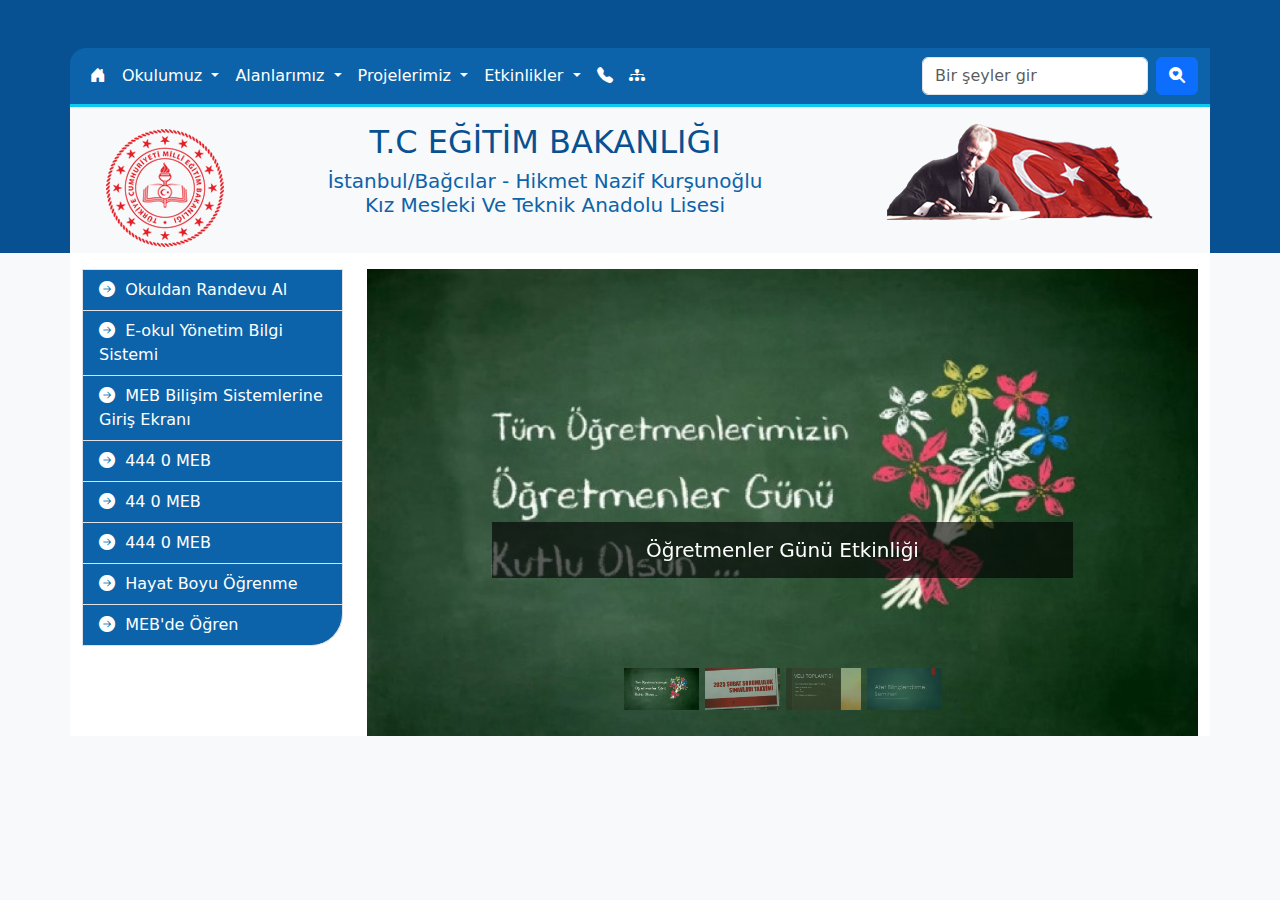
==== 20250305/index.html @ eaf4076a "Add files via upload" ====
<!doctype html>
<html lang="tr">
  <head>
    <meta charset="utf-8">
    <meta name="viewport" content="width=device-width, initial-scale=1">
    <title>HNK</title>
    <link href="https://cdn.jsdelivr.net/npm/bootstrap@5.3.3/dist/css/bootstrap.min.css" rel="stylesheet" integrity="sha384-QWTKZyjpPEjISv5WaRU9OFeRpok6YctnYmDr5pNlyT2bRjXh0JMhjY6hW+ALEwIH" crossorigin="anonymous">
    <link rel="stylesheet" href="https://cdn.jsdelivr.net/npm/bootstrap-icons@1.11.3/font/bootstrap-icons.min.css">
    <link rel="stylesheet" href="tasarim.css">
  </head>
  <body class="bg-light">  
    <!--üst bölüm-->
    <header class="pt-5">
        <div class="container">

            <!--manin menü-->
            <div class="row">
                <nav id="main-menu" class="navbar navbar-expand-lg border-bottom border-3 border-info sol-ust-yuvarla">
                    <div class="container-fluid">
                      <button class="navbar-toggler" type="button" data-bs-toggle="collapse" data-bs-target="#mainNav" aria-controls="mainNav" aria-expanded="false" aria-label="Toggle navigation">
                        <span class="navbar-toggler-icon"></span>
                      </button>
                      <div class="collapse navbar-collapse" id="mainNav">
                        <ul class="navbar-nav me-auto mb-2 mb-lg-0">
                          <li class="nav-item">
                            <a class="nav-link active" aria-current="page" href="index.html"><i class="bi bi-house-door-fill"></i></a>
                          </li>

                          <!--açılır menü-->
                          <li class="nav-item dropdown">
                            <a class="nav-link dropdown-toggle" href="#" role="button" data-bs-toggle="dropdown" aria-expanded="false">
                              Okulumuz
                            </a>
                            <ul class="dropdown-menu">
                              <li><a class="dropdown-item" href="#">Müdür</a></li>
                              <li><a class="dropdown-item" href="#">Kadromuz</a></li>
                              <li><a class="dropdown-item" href="#">Tarihçe</a></li>
                              <li><a class="dropdown-item" href="#">Okulumuz Hakkında</a></li>
                            </ul>
                          </li>
                            <!--açılır menü-->
                            <li class="nav-item dropdown">
                                <a class="nav-link dropdown-toggle" href="#" role="button" data-bs-toggle="dropdown" aria-expanded="false">
                                  Alanlarımız
                                </a>
                                <ul class="dropdown-menu">
                                  <li><a class="dropdown-item" href="#">Bilişim Teknolojileri</a></li>
                                  <li><a class="dropdown-item" href="#">Çocuk Gelişim</a></li>
                                  <li><a class="dropdown-item" href="#">Moda Tasarım</a></li>
                                  <li><a class="dropdown-item" href="#">Grafik Ve Fotoğraf</a></li>
                                </ul>
                              </li>
                                <!--açılır menü-->
                          <li class="nav-item dropdown">
                            <a class="nav-link dropdown-toggle" href="#" role="button" data-bs-toggle="dropdown" aria-expanded="false">
                              Projelerimiz
                            </a>
                            <ul class="dropdown-menu">
                              <li><a class="dropdown-item" href="#">Etwinning</a></li>
                              <li><a class="dropdown-item" href="#">Erasmus</a></li>
                              <li><a class="dropdown-item" href="#">Çekya Öğretmen Hareketliliği</a></li>
                            </ul>
                          </li>
                            <!--açılır menü-->
                            <li class="nav-item dropdown">
                                <a class="nav-link dropdown-toggle" href="#" role="button" data-bs-toggle="dropdown" aria-expanded="false">
                                  Etkinlikler
                                </a>
                                <ul class="dropdown-menu">
                                  <li><a class="dropdown-item" href="#">Uygulama Anasınıfı</a></li>
                                  <li><a class="dropdown-item" href="#">Mevlid</a></li>
                                  <li><a class="dropdown-item" href="#">24 Kasım</a></li>
                                  <li><a class="dropdown-item" href="#">İstanbul Okuyor</a></li>
                                  <li><a class="dropdown-item" href="#">Akıllı İlaç Kullanımı</a></li>
                                </ul>
                              </li>

                              <li class="nav-item">
                                <a href="#" class="nav-link"><i class="bi bi-telephone-fill"></i></a>
                              </li> 
                              <li class="nav-item">
                                <a href="#" class="nav-link"><i class="bi bi-diagram-3-fill"></i></i></a>
                              </li> 
                        </ul>
                        <form class="d-flex" role="search">
                          <input class="form-control me-2" type="search" placeholder="Bir şeyler gir" aria-label="Search">
                          <button class="btn btn-primary" type="submit"><i class="bi bi-search-heart-fill"></i></button>
                        </form>
                      </div>
                    </div>
                  </nav>
            </div>
            <!--site başlık-->
            <div class="row bg-light text-center pt-3">
                <!--logo-->
                <div class="col-12 col-md-2">
                    <a href="index.html">
                        <img src="res/meb_logo.png" alt="Meb Logo" class="img-fluid"><!--fluid resmin cihaza göre küçülmesini sağlıyor-->
                    </a>
                </div>
                <!--site başlık-->
                <div id="site-baslik" class="col-12 col-md-6">
                    <h2 class="text-uppercase">t.c eğitim bakanlığı</h2><!--text-uppercase yazdığımız yazıyı büyültüyor-->
                    <h3 class="fs-5">İstanbul/Bağcılar - Hikmet Nazif Kurşunoğlu <br> Kız Mesleki Ve Teknik Anadolu Lisesi</h3>   
                </div>
                <!--Atatürk-->
                <div class="col-12 col-md-4">
                  <img src="res/atabayrak.png" alt="Atatürk" class="img-fluid">
                </div>
            </div>
        </div>
    </header>

    <!--orta bölüm-->
    <main>
      <div class="container bg-white">
          <!--satır 1-->
      <div class="row pt-3">
        <div class="col-12 col-md-3" id="baglanti-liste">
          <ul class="list-group rounded-0 sag-alt-yuvarla">
            <li class="list-group-item"><a class="nav-link" href="#"><i class="bi bi-arrow-right-circle-fill"></i>&nbsp; Okuldan Randevu Al</a></li>
            <li class="list-group-item"><a class="nav-link" href="#"><i class="bi bi-arrow-right-circle-fill"></i>&nbsp; E-okul Yönetim Bilgi Sistemi</a></li>
            <li class="list-group-item"><a class="nav-link" href="#"><i class="bi bi-arrow-right-circle-fill"></i>&nbsp; MEB Bilişim Sistemlerine Giriş Ekranı</a></li>
            <li class="list-group-item"><a class="nav-link" href="#"><i class="bi bi-arrow-right-circle-fill"></i>&nbsp; 444 0 MEB</a></li>
            <li class="list-group-item"><a class="nav-link" href="#"><i class="bi bi-arrow-right-circle-fill"></i>&nbsp; 44 0 MEB</a></li>
            <li class="list-group-item"><a class="nav-link" href="#"><i class="bi bi-arrow-right-circle-fill"></i>&nbsp; 444 0 MEB</a></li>
            <li class="list-group-item"><a class="nav-link" href="#"><i class="bi bi-arrow-right-circle-fill"></i>&nbsp; Hayat Boyu Öğrenme</a></li>
            <li class="list-group-item"><a class="nav-link" href="#"><i class="bi bi-arrow-right-circle-fill"></i>&nbsp; MEB'de Öğren</a></li>
          </ul>
        </div>
        
        <!--satır 2-->
        <div class="col-12 col-md-9">
          <!--slider bölümü-->
          <div id="slider1" class="carousel slide" data-bs-ride="carousel">
            <div class="carousel-indicators">
              <button type="button" data-bs-target="#slider1" data-bs-slide-to="0" class="active" aria-current="true" aria-label="Slider 1"><img src="res/ogretmenler_gunu.jpg" class="d-block w-100" alt="Öğretmenler Günü"></button>
              <button type="button" data-bs-target="#slider1" data-bs-slide-to="1" aria-label="Slider 2"><img src="res/sorumluluk_duyuru.jpg" class="d-block w-100" alt="Sorumluluk Sınavı"></button>
              <button type="button" data-bs-target="#slider1" data-bs-slide-to="2" aria-label="Slider 3"><img src="res/veli_top_duyuru.jpg" class="d-block w-100" alt="Veli Toplantısı Duyurusu"></button>
              <button type="button" data-bs-target="#slider1" data-bs-slide-to="3" aria-label="Slider 3"><img src="res/k_26161726_afet.jpg" class="d-block w-100" alt="Afet Bilinci"></button>
            </div>
            <div class="carousel-inner">
              <div class="carousel-item active" data-bs-interval="2000"><!--2 sn beklemesini sağlar-->
                <img src="res/ogretmenler_gunu.jpg" class="d-block w-100" alt="Öğretmenler Günü">
                <div class="carousel-caption d-none d-md-block top-50 ">
                  <h5>Öğretmenler Günü Etkinliği</h5>
                </div>
              </div>
              <div class="carousel-item" data-bs-interval="1000">
                <img src="res/sorumluluk_duyuru.jpg" class="d-block w-100" alt="Sorumluluk Sınavı">
              </div>
              <div class="carousel-item" data-bs-interval="1000">
                <img src="res/veli_top_duyuru.jpg" class="d-block w-100" alt="Veli Toplantısı Duyurusu">
              </div>
              <div class="carousel-item" data-bs-interval="1000">
                <img src="res/k_26161726_afet.jpg" class="d-block w-100" alt="Afet Bilinci">
              </div>
            </div>
          </div>
        </div>
      </div>
      </div>
    </main>

    <!--alt bölüm-->
    <footer></footer>

    <script src="https://cdn.jsdelivr.net/npm/bootstrap@5.3.3/dist/js/bootstrap.bundle.min.js" integrity="sha384-YvpcrYf0tY3lHB60NNkmXc5s9fDVZLESaAA55NDzOxhy9GkcIdslK1eN7N6jIeHz" crossorigin="anonymous"></script>
  </body>
</html>
---- 20250305/tasarim.css ----
:root{
    --renk1-koyu-mavi: #075192;
    --renk2-acik-mavi: #0c63a9;  
}

/*üst kısım*/
header{
    background-color:var(--renk1-koyu-mavi);
}
#main-menu{
    background-color: var(--renk2-acik-mavi);
}

/*main menü ve nav lin arasındaki boşluğa dikkat*/
#main-menu .nav-link{
    color: #fff;
}
#site-baslik h2{
    color:var(--renk1-koyu-mavi);
}
#site-baslik h3{
    color: var(--renk2-acik-mavi);
}

/*orta bölüm*/
#baglanti-liste .list-group-item{
    background-color: var(--renk2-acik-mavi);   
}
#baglanti-liste .nav-link{
    color: #fff;
}
.carousel-indicators [data-bs-target]{
    width: 75px;
    height: auto;
}
#slider1 .carousel-caption h5{
    background-color: #000000a0;
    color: #fff;
    padding: 1rem 0;
}

/*genel css*/
.sol-ust-yuvarla{
    border-top-left-radius: 1rem; 
}
.sag-alt-yuvarla{
    border-bottom-right-radius: 2rem !important;
}
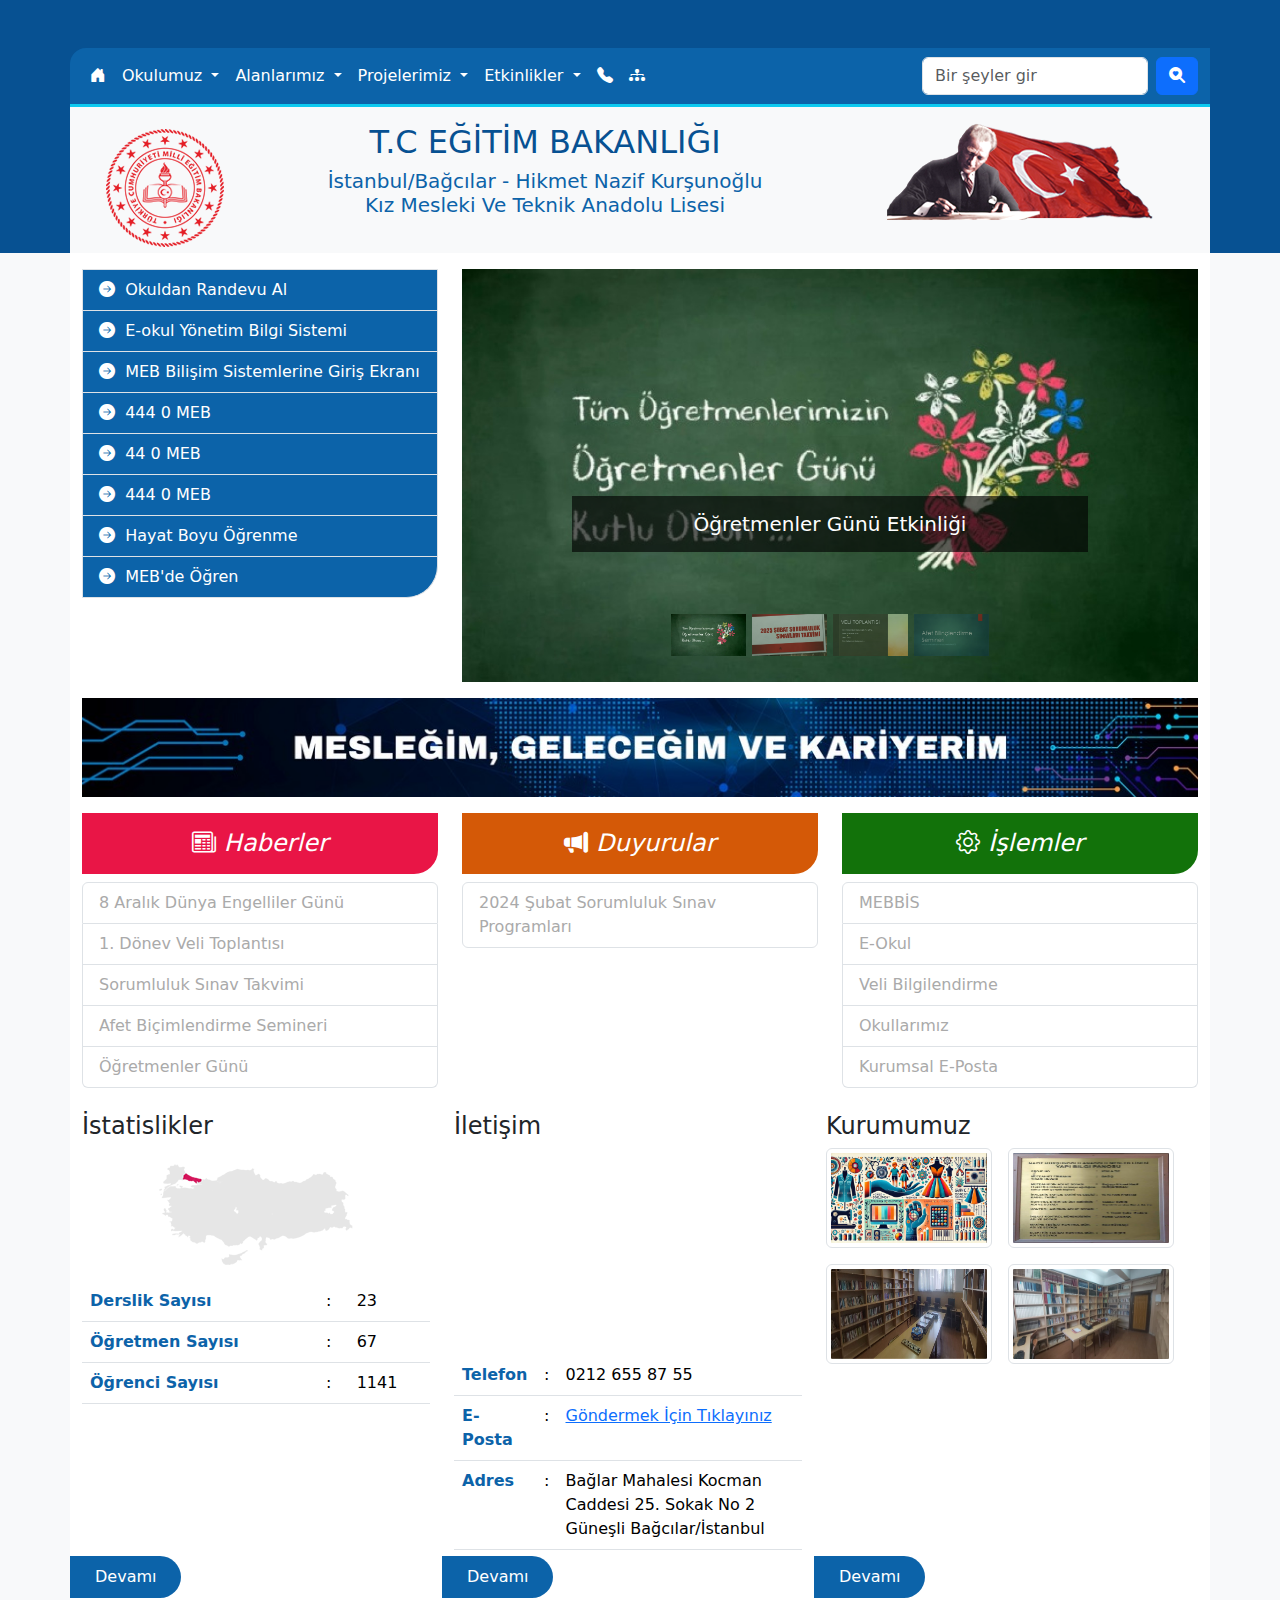
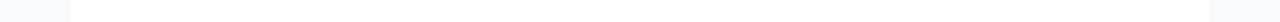
==== commit 9d574aaf: "Add files via upload" ====
--- a/20250305/index.html
+++ b/20250305/index.html
@@ -116,7 +116,7 @@
       <div class="container bg-white">
           <!--satır 1-->
       <div class="row pt-3">
-        <div class="col-12 col-md-3" id="baglanti-liste">
+        <div class="col-12 col-md-4" id="baglanti-liste">
           <ul class="list-group rounded-0 sag-alt-yuvarla">
             <li class="list-group-item"><a class="nav-link" href="#"><i class="bi bi-arrow-right-circle-fill"></i>&nbsp; Okuldan Randevu Al</a></li>
             <li class="list-group-item"><a class="nav-link" href="#"><i class="bi bi-arrow-right-circle-fill"></i>&nbsp; E-okul Yönetim Bilgi Sistemi</a></li>
@@ -129,8 +129,7 @@
           </ul>
         </div>
         
-        <!--satır 2-->
-        <div class="col-12 col-md-9">
+        <div class="col-12 col-md-8">
           <!--slider bölümü-->
           <div id="slider1" class="carousel slide" data-bs-ride="carousel">
             <div class="carousel-indicators">
@@ -159,6 +158,154 @@
           </div>
         </div>
       </div>
+      <!--satır 2-->
+      <div class="row">
+        <div class="col-12 text-center py-3">
+          <img src="res/meslegim_hayatim.jpg" alt="mesleğim hayatım" class="img-fluid"><!--img-fluid ekran küçüldükçe ekrana sığar-->
+        </div>
+      </div>
+      <!--satır 3-->
+      <div class="row">
+        <div class="col-12 col-md-4">
+          <h4 id="baslik-haber">
+            <i class="bi bi-newspaper"> Haberler</i>
+          </h4>
+          <ul class="list-group" id="list-haber">
+            <li class="list-group-item">
+              <a href="#">8 Aralık Dünya Engelliler Günü</a>
+            </li>
+            <li class="list-group-item">
+              <a href="#">1. Dönev Veli Toplantısı</a>
+            </li>
+            <li class="list-group-item">
+              <a href="#">Sorumluluk Sınav Takvimi</a>
+            </li>
+            <li class="list-group-item">
+              <a href="#">Afet Biçimlendirme Semineri</a>
+            </li>
+            <li class="list-group-item">
+              <a href="#">Öğretmenler Günü</a>
+            </li>
+          </ul>
+        </div>
+        <div class="col-12 col-md-4">
+          <h4 id="baslik-duyuru">
+            <i class="bi bi-megaphone-fill"> Duyurular</i>
+          </h4>
+          <ul class="list-group" id="list-duyuru">
+            <li class="list-group-item">
+              <a href="#">2024 Şubat Sorumluluk Sınav Programları</a>
+            </li>
+          </ul>
+        </div>
+        <div class="col-12 col-md-4">
+          <h4 id="baslik-islem">
+            <i class="bi bi-gear"> İşlemler</i> 
+          </h4>
+          <ul class="list-group" id="list-islem">
+            <li class="list-group-item">
+              <a href="#">MEBBİS</a>
+            </li>
+            <li class="list-group-item">
+              <a href="#">E-Okul</a>
+            </li>
+            <li class="list-group-item">
+              <a href="#">Veli Bilgilendirme</a>
+            </li>
+            <li class="list-group-item">
+              <a href="#">Okullarımız</a>
+            </li>
+            <li class="list-group-item">
+              <a href="#">Kurumsal E-Posta</a>
+            </li>
+          </ul>
+        </div>
+      <!--satır 4-->
+      <div class="row py-4" id="panel1">
+        <div class="col-12 col-md-4 position-relative"><!--mutlaka yazın-->
+          <h4>İstatislikler</h4>
+          <div class="text-center">
+            <img src="res/harita.png" alt="harita" class="img-fluid py-3">
+          </div>
+          <table class="table">
+            <tr>
+              <th>
+                Derslik Sayısı
+              </th>
+              <td>:</td>
+              <td>23</td>
+            </tr>
+            <tr>
+              <th>
+                Öğretmen Sayısı
+              </th>
+              <td>:</td>
+              <td>67</td>
+            </tr>
+            <tr>
+              <th>
+                Öğrenci Sayısı
+              </th>
+              <td>:</td>
+              <td>1141</td>
+            </tr>
+          </table>
+          <div class="py-3"></div>
+          <button class="btn-acik-mavi btn rounded-0 rounded-end-pill py-2 px-4 position-absolute bottom-0 start-0">Devamı</button>
+        </div>
+        <div class="col-12 col-md-4 position-relative">
+          <h4>İletişim</h4>
+          <div class="text-center">
+            <iframe src="https://www.google.com/maps/embed?pb=!1m23!1m12!1m3!1d96313.29107972587!2d28.745374561442485!3d41.02984252590907!2m3!1f0!2f0!3f0!3m2!1i1024!2i768!4f13.1!4m8!3e6!4m0!4m5!1s0x14caa4e4a654838f%3A0xebe75d25b108b26a!2zQmHEn2xhciwgR8O8bmXFn2xpIEthdsWfYcSfxLEgTm86MiBEOjIsIDM0MjA5IEJhxJ9jxLFsYXIvxLBzdGFuYnVs!3m2!1d41.0314258!2d28.8255438!5e0!3m2!1str!2str!4v1741783392755!5m2!1str!2str" width="100%" height="200" style="border:0;" allowfullscreen="" loading="lazy" referrerpolicy="no-referrer-when-downgrade"></iframe>
+          </div>
+          <table class="table">
+            <tr>
+              <th>
+               Telefon
+              </th>
+              <td>:</td>
+              <td>0212 655 87 55</td>
+            </tr>
+            <tr>
+              <th>
+                E-Posta
+              </th>
+              <td>:</td>
+              <td><a href="#">Göndermek İçin Tıklayınız</a></td>
+            </tr>
+            <tr>
+              <th>
+                Adres
+              </th>
+              <td>:</td>
+              <td>Bağlar Mahalesi Kocman Caddesi 25. Sokak No 2 Güneşli Bağcılar/İstanbul</td>
+            </tr>
+          </table>
+          <div class="py-3"></div>
+          <button class="btn-acik-mavi btn rounded-0 rounded-end-pill py-2 px-4 position-absolute bottom-0 start-0">Devamı</button>
+        </div>
+
+        <div class="col-12 col-md-4 position-relative">
+          <h4>Kurumumuz</h4>
+          <div class="row g-3">
+            <div class="col-12 col-md-6">
+              <img src="res/kurumumuz1.jpg" class="img-thumbnail kurum-resim" alt="Kurum Bilgileri">
+            </div>
+            <div class="col-12 col-md-6">
+              <img src="res/kurumumuz2.jpg" class="img-thumbnail kurum-resim" alt="Kurum Bilgileri">
+            </div>
+            <div class="col-12 col-md-6">
+              <img src="res/kurumumuz3.jpg" class="img-thumbnail kurum-resim" alt="Kurum Bilgileri">
+            </div>
+            <div class="col-12 col-md-6">
+              <img src="res/kurumumuz4.jpg" class="img-thumbnail kurum-resim" alt="Kurum Bilgileri">
+            </div> 
+          </div>
+          <div class="py-3"></div>
+          <button class="btn-acik-mavi btn rounded-0 rounded-end-pill py-2 px-4 position-absolute bottom-0 start-0">Devamı</button>
+        </div>
+        <!--satır 5-->
+
       </div>
     </main>
 
--- a/20250305/tasarim.css
+++ b/20250305/tasarim.css
@@ -46,3 +46,69 @@
 .sag-alt-yuvarla{
     border-bottom-right-radius: 2rem !important;
 }
+
+/*main satır 3*/
+#baslik-haber{
+    font-style: italic;
+    background-color: #e91546 ;
+    color:#fff;
+    text-align: center;
+    padding: 1rem;
+    border-bottom-right-radius: 1.5rem;
+}
+#list-haber a{
+    color: #aaa;
+    text-decoration: none; /*etiketin altındaki çizgiyi kaldırır*/
+}
+/*hover üzerine gelindiğinde demek*/
+#list-haber a:hover{
+    color: #e91546;
+}
+#baslik-duyuru{
+    font-style: italic;
+    background-color: #d45907 ;
+    color:#fff;
+    text-align: center;
+    padding: 1rem;
+    border-bottom-right-radius: 1.5rem;
+}
+#list-duyuru a{
+    color: #aaa;
+    text-decoration: none; /*etiketin altındaki çizgiyi kaldırır*/
+}
+#list-duyuru a:hover{
+    color: #d45907 ;
+}
+#baslik-islem{
+    font-style: italic;
+    background-color: #12720a ;
+    color:#fff;
+    text-align: center;
+    padding: 1rem;
+    border-bottom-right-radius: 1.5rem;
+}
+#list-islem a{
+    color: #aaa;
+    text-decoration: none; /*etiketin altındaki çizgiyi kaldırır*/
+}
+#list-islem a:hover{
+    color: #12720a;
+}
+
+/*main satır 4*/
+#panel1 th{
+    color: var(--renk2-acik-mavi);
+}
+.btn-acik-mavi{
+    background-color: var(--renk2-acik-mavi);
+    color: #fff;
+}
+.btn-acik-mavi:hover{
+    outline: 3px solid var(--renk2-acik-mavi);
+    color: var(--renk2-acik-mavi);
+}
+#panel1 .kurum-resim{
+    width: 100%;
+    height: 100px;
+    object-fit: fill;
+}
